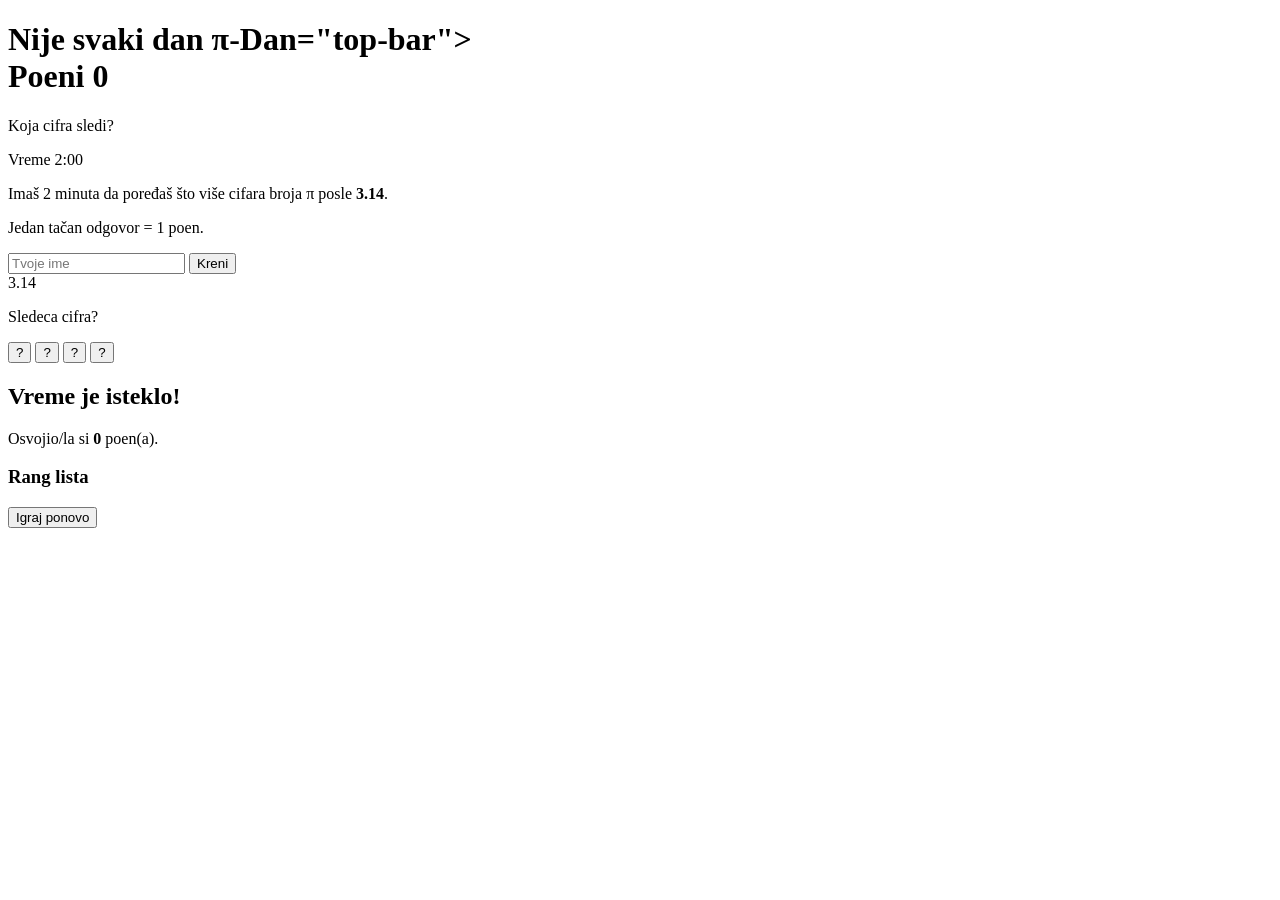
==== igre/igra1/index.html @ 48668b62 "Create index.html Dodavanje glavne stranice igre1." ====
<!DOCTYPE html>
<html lang="sr">
<head>
  <meta charset="UTF-8">
  <meta name="viewport" content="width=device-width, initial-scale=1.0">
  <title>π-Dan — Sledeca cifra</title>
  <link rel="stylesheet" href="style.css">
  <link rel="preconnect" href="https://fonts.googleapis.com">
  <link rel="preconnect" href="https://fonts.gstatic.com" crossorigin>
  <link href="https://fonts.googleapis.com/css2?family=JetBrains+Mono:wght@400;700&family=Outfit:wght@400;600;800&display=swap" rel="stylesheet">
</head>
<body>
  <div class="wrap">
    <header class="header">
      <h1>Nije svaki dan π-Dan="top-bar">
        <div class="score-box">
          <span class="label">Poeni</span>
          <span id="score" class="value">0</span>
        </div></h1>
      <p class="tagline">Koja cifra sledi?</p>
      <div class
        <div class="timer-box">
          <span class="label">Vreme</span>
          <span id="timer" class="value">2:00</span>
        </div>
      </div>
    </header>

    <main class="game-area">
      <section id="start-screen" class="screen">
        <div class="start-card">
          <p>Imaš 2 minuta da poređaš što više cifara broja π posle <strong>3.14</strong>.</p>
          <p>Jedan tačan odgovor = 1 poen.</p>
          <input type="text" id="player-name" placeholder="Tvoje ime" maxlength="20" autocomplete="off">
          <button type="button" id="btn-start" class="btn btn-primary">Kreni</button>
        </div>
      </section>

      <section id="play-screen" class="screen hidden">
        <div class="current-number-card" aria-live="polite">
          <span id="current-pi">3.14</span>
        </div>
        <p class="prompt">Sledeca cifra?</p>
        <div class="options" id="options" role="group" aria-label="Izbor sledece cifre">
          <button type="button" class="option" data-digit="">?</button>
          <button type="button" class="option" data-digit="">?</button>
          <button type="button" class="option" data-digit="">?</button>
          <button type="button" class="option" data-digit="">?</button>
        </div>
      </section>

      <section id="end-screen" class="screen hidden">
        <div class="end-card">
          <h2 id="end-message">Vreme je isteklo!</h2>
          <p class="final-score">Osvojio/la si <strong id="final-score">0</strong> poen(a).</p>
          <div class="leaderboard-wrap">
            <h3>Rang lista</h3>
            <ol id="leaderboard" class="leaderboard"></ol>
          </div>
          <button type="button" id="btn-again" class="btn btn-primary">Igraj ponovo</button>
        </div>
      </section>
    </main>
  </div>
  <script src="game.js"></script>
</body>
</html>
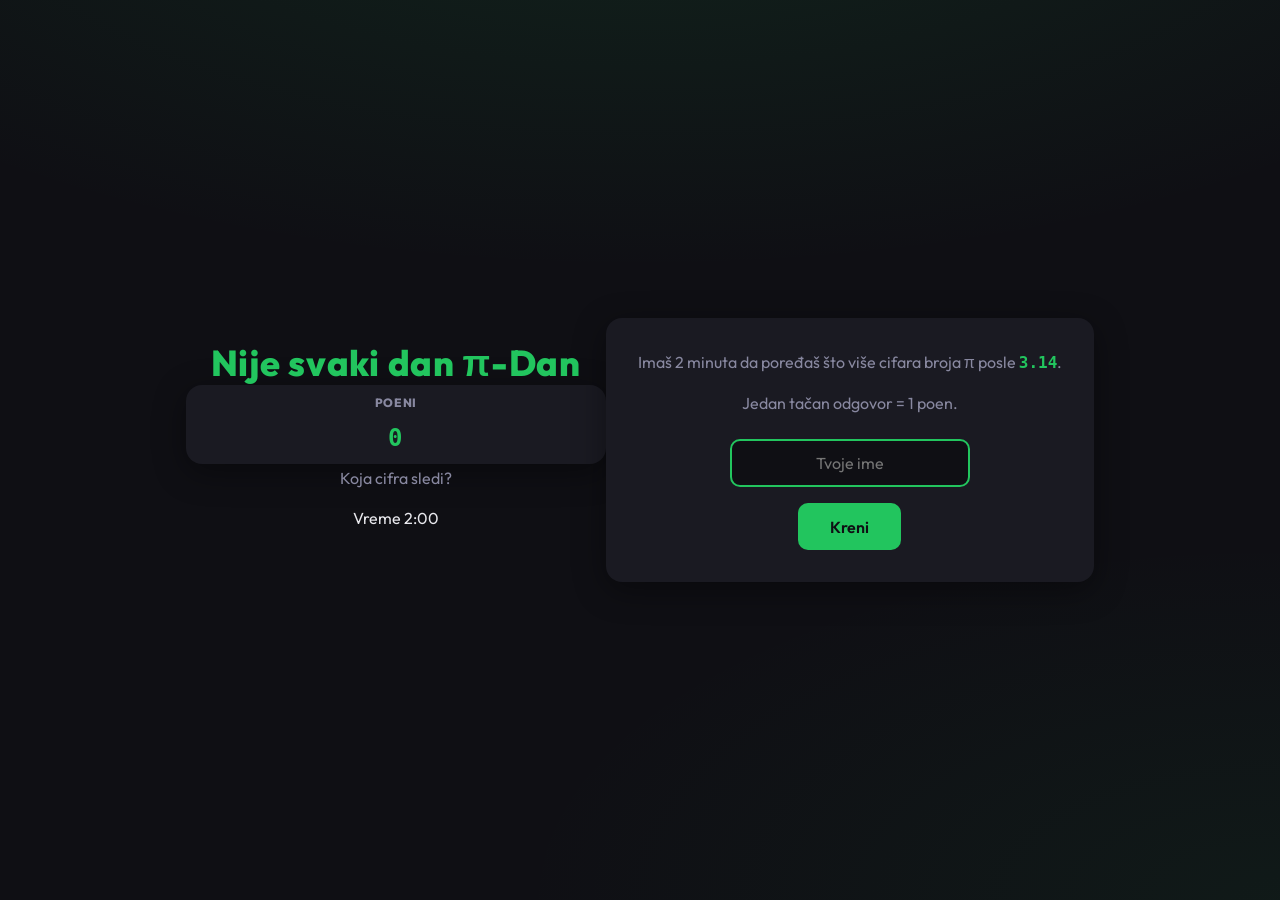
==== commit 54953c9b: "Update index.html Uklonjeno ="top-bar"> iz naslova." ====
--- a/igre/igra1/index.html
+++ b/igre/igra1/index.html
@@ -12,7 +12,7 @@
 <body>
   <div class="wrap">
     <header class="header">
-      <h1>Nije svaki dan π-Dan="top-bar">
+      <h1>Nije svaki dan π-Dan
         <div class="score-box">
           <span class="label">Poeni</span>
           <span id="score" class="value">0</span>
--- a/igre/igra1/style.css
+++ b/igre/igra1/style.css
@@ -0,0 +1,318 @@
+
+
+:root {
+  --bg: #0f0f14;
+  --surface: #1a1a22;
+  --surface2: #252532;
+  --text: #e8e8ed;
+  --text-muted: #8888a0;
+  --accent: #22c55e;
+  --accent-dim: #16a34a;
+  --wrong: #ef4444;
+  --right: #22c55e;
+  --radius: 16px;
+  --shadow: 0 8px 32px rgba(0, 0, 0, 0.4);
+  --font-ui: 'Outfit', sans-serif;
+  --font-mono: 'JetBrains Mono', monospace;
+}
+
+* {
+  box-sizing: border-box;
+  margin: 0;
+  padding: 0;
+}
+
+body {
+  font-family: var(--font-ui);
+  background: var(--bg);
+  color: var(--text);
+  min-height: 100vh;
+  display: flex;
+  align-items: center;
+  justify-content: center;
+  padding: 1rem;
+  background-image:
+    radial-gradient(ellipse 80% 50% at 50% -20%, rgba(34, 197, 94, 0.12), transparent),
+    radial-gradient(ellipse 60% 40% at 100% 100%, rgba(34, 197, 94, 0.06), transparent);
+}
+
+.wrap {
+  width: 100%;
+  max-width: 420px;
+}
+
+
+.header {
+  text-align: center;
+  margin-bottom: 2rem;
+}
+
+.header h1 {
+  font-size: 2.25rem;
+  font-weight: 800;
+  letter-spacing: 0.02em;
+  color: var(--accent);
+}
+
+.tagline {
+  font-size: 1rem;
+  color: var(--text-muted);
+  margin-top: 0.25rem;
+  margin-bottom: 1.25rem;
+}
+
+.top-bar {
+  display: flex;
+  gap: 1rem;
+  justify-content: center;
+}
+
+.score-box,
+.timer-box {
+  background: var(--surface);
+  padding: 0.6rem 1.2rem;
+  border-radius: var(--radius);
+  min-width: 80px;
+  box-shadow: var(--shadow);
+}
+
+.score-box .label,
+.timer-box .label {
+  display: block;
+  font-size: 0.75rem;
+  color: var(--text-muted);
+  text-transform: uppercase;
+  letter-spacing: 0.05em;
+}
+
+.score-box .value,
+.timer-box .value {
+  font-family: var(--font-mono);
+  font-size: 1.5rem;
+  font-weight: 700;
+}
+
+.timer-box.warning .value {
+  color: #f59e0b;
+}
+
+.timer-box.danger .value {
+  color: var(--wrong);
+  animation: pulse 0.8s ease-in-out infinite;
+}
+
+@keyframes pulse {
+  50% { opacity: 0.8; }
+}
+
+
+.screen {
+  background: var(--surface);
+  border-radius: var(--radius);
+  padding: 2rem;
+  box-shadow: var(--shadow);
+}
+
+.screen.hidden {
+  display: none;
+}
+
+/* Start screen */
+.start-card {
+  text-align: center;
+}
+
+.start-card p {
+  margin-bottom: 1rem;
+  color: var(--text-muted);
+  line-height: 1.5;
+}
+
+.start-card strong {
+  color: var(--accent);
+  font-family: var(--font-mono);
+}
+
+#player-name {
+  display: block;
+  width: 100%;
+  max-width: 240px;
+  margin: 1.5rem auto 1rem;
+  padding: 0.75rem 1rem;
+  font-family: var(--font-ui);
+  font-size: 1rem;
+  border: 2px solid var(--surface2);
+  border-radius: 10px;
+  background: var(--bg);
+  color: var(--text);
+  text-align: center;
+}
+
+#player-name:focus {
+  outline: none;
+  border-color: var(--accent);
+}
+
+.btn {
+  font-family: var(--font-ui);
+  font-size: 1rem;
+  font-weight: 600;
+  padding: 0.85rem 2rem;
+  border: none;
+  border-radius: 10px;
+  cursor: pointer;
+  transition: transform 0.15s, box-shadow 0.15s;
+}
+
+.btn:hover {
+  transform: translateY(-2px);
+  box-shadow: 0 6px 20px rgba(34, 197, 94, 0.35);
+}
+
+.btn:active {
+  transform: translateY(0);
+}
+
+.btn-primary {
+  background: var(--accent);
+  color: var(--bg);
+}
+
+/* Play screen */
+.current-number-card {
+  background: var(--bg);
+  border: 2px solid var(--surface2);
+  border-radius: var(--radius);
+  padding: 1.5rem;
+  margin-bottom: 1.5rem;
+  text-align: center;
+}
+
+#current-pi {
+  font-family: var(--font-mono);
+  font-size: clamp(1.5rem, 6vw, 2rem);
+  font-weight: 700;
+  color: var(--accent);
+  word-break: break-all;
+}
+
+.prompt {
+  font-size: 0.95rem;
+  color: var(--text-muted);
+  text-align: center;
+  margin-bottom: 1.25rem;
+}
+
+.options {
+  display: grid;
+  grid-template-columns: 1fr 1fr;
+  gap: 0.75rem;
+}
+
+.option {
+  font-family: var(--font-mono);
+  font-size: 1.75rem;
+  font-weight: 700;
+  padding: 1.25rem;
+  background: var(--surface2);
+  border: 2px solid transparent;
+  border-radius: var(--radius);
+  color: var(--text);
+  cursor: pointer;
+  transition: border-color 0.2s, transform 0.15s, background 0.2s;
+}
+
+.option:hover:not(.disabled) {
+  border-color: var(--accent);
+  transform: scale(1.02);
+  background: rgba(34, 197, 94, 0.1);
+}
+
+.option.disabled {
+  cursor: default;
+  opacity: 0.7;
+}
+
+.option.correct {
+  border-color: var(--right);
+  background: rgba(34, 197, 94, 0.2);
+  color: var(--right);
+}
+
+.option.wrong {
+  border-color: var(--wrong);
+  background: rgba(239, 68, 68, 0.15);
+  color: var(--wrong);
+}
+
+
+.end-card {
+  text-align: center;
+}
+
+.end-card h2 {
+  font-size: 1.35rem;
+  margin-bottom: 0.75rem;
+  color: var(--text);
+}
+
+.final-score {
+  margin-bottom: 1.5rem;
+  color: var(--text-muted);
+}
+
+.final-score strong {
+  color: var(--accent);
+  font-family: var(--font-mono);
+}
+
+.leaderboard-wrap {
+  text-align: left;
+  background: var(--bg);
+  border-radius: 10px;
+  padding: 1rem 1.25rem;
+  margin-bottom: 1.5rem;
+}
+
+.leaderboard-wrap h3 {
+  font-size: 0.9rem;
+  color: var(--text-muted);
+  margin-bottom: 0.75rem;
+  text-transform: uppercase;
+  letter-spacing: 0.05em;
+}
+
+.leaderboard {
+  list-style: none;
+  counter-reset: rank;
+}
+
+.leaderboard li {
+  counter-increment: rank;
+  padding: 0.4rem 0;
+  display: flex;
+  align-items: center;
+  gap: 0.75rem;
+  font-size: 0.95rem;
+}
+
+.leaderboard li::before {
+  content: counter(rank) ".";
+  font-weight: 700;
+  color: var(--accent);
+  min-width: 1.5em;
+}
+
+.leaderboard li .name {
+  flex: 1;
+}
+
+.leaderboard li .pts {
+  font-family: var(--font-mono);
+  font-weight: 700;
+  color: var(--accent);
+}
+
+#btn-again {
+  margin-top: 0.5rem;
+}
